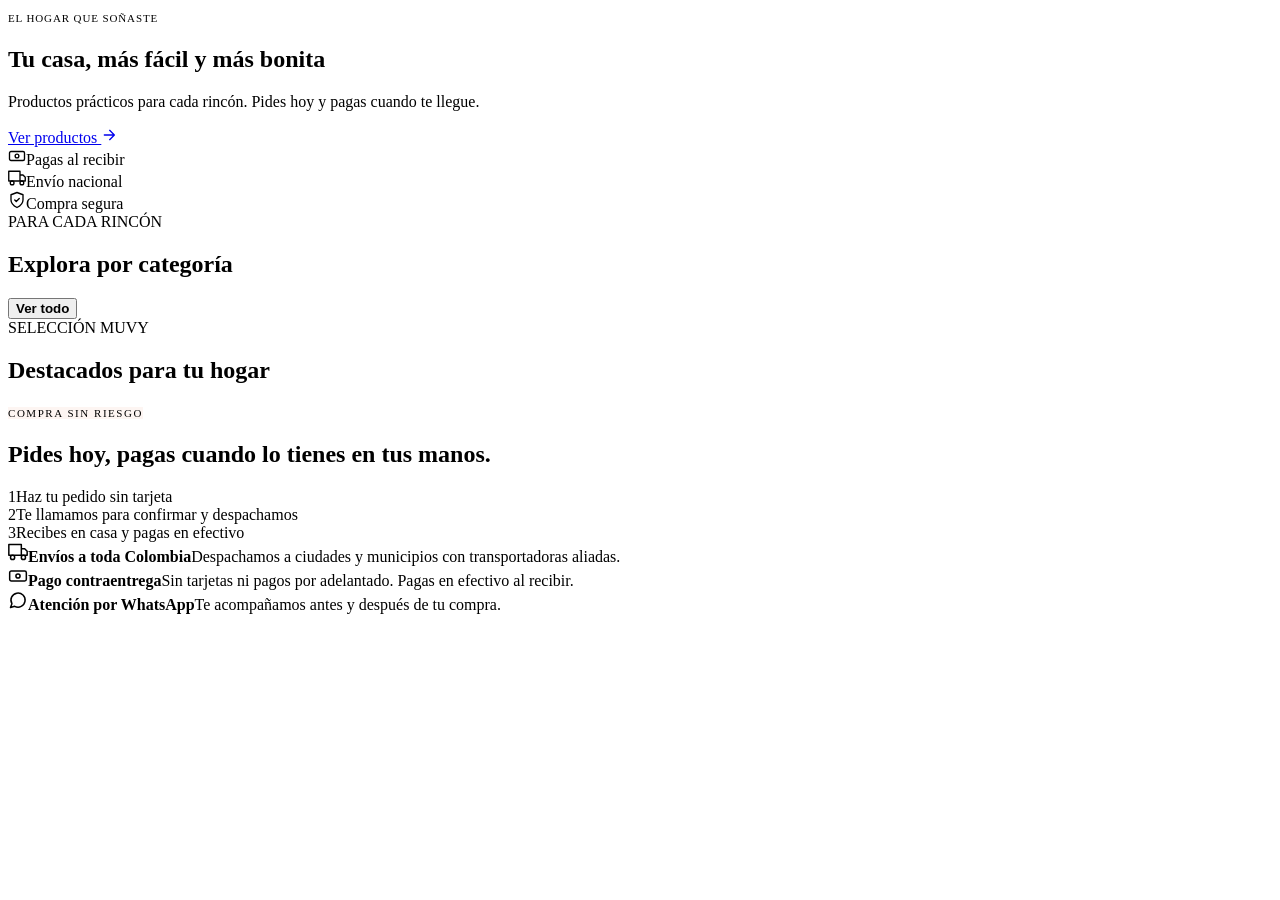
==== public/index.html @ c5ac5cd5 "Decoración de Navidad Guirnalda de luces, nieve suave, esferas y árbol en la portada, sección de reg" ====
<!doctype html>
<html lang="es">
<head>
  <meta charset="utf-8">
  <meta name="viewport" content="width=device-width, initial-scale=1, viewport-fit=cover">
  <meta name="theme-color" content="#9A4430">
  <link rel="icon" href="/assets/favicon.svg" type="image/svg+xml">
  <link rel="preconnect" href="https://fonts.googleapis.com">
  <link rel="preconnect" href="https://fonts.gstatic.com" crossorigin>
  <link href="https://fonts.googleapis.com/css2?family=Manrope:wght@300;400;500;600;700;800&display=swap" rel="stylesheet">
  <link rel="stylesheet" href="/assets/styles.css?v=3">
  <title>MUVY · Tu casa, más fácil y más bonita</title>
  <meta name="description" content="MUVY: productos para el hogar con pago contraentrega y envíos a toda Colombia.">
</head>
<body data-page="home">
  <div id="header"></div>
  <main class="wrap">
    <section class="hero">
      <div id="hero-art"></div>
      <div class="hero-card">
        <span class="pill pill-blush" id="hero-pill" style="align-self:flex-start;letter-spacing:.08em;font-size:11px">EL HOGAR QUE SOÑASTE</span>
        <h1>Tu casa, más fácil y más bonita</h1>
        <p>Productos prácticos para cada rincón. Pides hoy y pagas cuando te llegue.</p>
        <a class="btn btn-primary" href="#productos">Ver productos <svg width="16" height="16" viewBox="0 0 24 24" fill="none" stroke="currentColor" stroke-width="2" stroke-linecap="round" stroke-linejoin="round" aria-hidden="true"><path d="M5 12h14M13 5l7 7-7 7"/></svg></a>
      </div>
    </section>

    <div class="perks">
      <div class="perk"><span class="perk-ico"><svg width="18" height="18" viewBox="0 0 24 24" fill="none" stroke="currentColor" stroke-width="1.8" aria-hidden="true"><rect x="2" y="6" width="20" height="12" rx="2"/><circle cx="12" cy="12" r="2.5"/></svg></span>Pagas al recibir</div>
      <div class="perk"><span class="perk-ico"><svg width="18" height="18" viewBox="0 0 24 24" fill="none" stroke="currentColor" stroke-width="1.8" stroke-linejoin="round" aria-hidden="true"><path d="M1 3h15v13H1zM16 8h4l3 3v5h-7"/><circle cx="5.5" cy="18.5" r="2.5"/><circle cx="18.5" cy="18.5" r="2.5"/></svg></span>Envío nacional</div>
      <div class="perk"><span class="perk-ico"><svg width="18" height="18" viewBox="0 0 24 24" fill="none" stroke="currentColor" stroke-width="1.8" stroke-linecap="round" stroke-linejoin="round" aria-hidden="true"><path d="M12 22s8-4 8-10V5l-8-3-8 3v7c0 6 8 10 8 10z"/><path d="m9 12 2 2 4-4"/></svg></span>Compra segura</div>
    </div>

    <section class="section">
      <div class="section-head">
        <div><span class="eyebrow">PARA CADA RINCÓN</span><h2>Explora por categoría</h2></div>
        <button class="chip" id="show-all" style="color:var(--clay);font-weight:700">Ver todo</button>
      </div>
      <div class="cats" id="cats"></div>
    </section>

    <section class="section" id="deal"></section>

    <section class="section" id="xmas-gifts" hidden>
      <a class="xmas-gifts" href="/catalogo">
        <span class="eyebrow">REGALOS DE NAVIDAD</span>
        <h2>Este año, regala algo que de verdad usen.</h2>
        <p>Detalles prácticos y bonitos para la casa de los que más quieres. Llegan a su puerta y se pagan al recibir.</p>
        <span class="btn">Ver ideas de regalo <svg width="16" height="16" viewBox="0 0 24 24" fill="none" stroke="currentColor" stroke-width="2" stroke-linecap="round" stroke-linejoin="round" aria-hidden="true"><path d="M5 12h14M13 5l7 7-7 7"/></svg></span>
        <svg class="bow" viewBox="0 0 100 90" aria-hidden="true"><rect x="12" y="38" width="76" height="50" rx="8" fill="#9A4430"/><rect x="6" y="28" width="88" height="16" rx="6" fill="#B4583F"/><rect x="44" y="28" width="12" height="60" fill="#E0A458"/><path d="M50 28 C38 6 18 10 26 24 C30 30 44 30 50 28 Z" fill="#E0A458"/><path d="M50 28 C62 6 82 10 74 24 C70 30 56 30 50 28 Z" fill="#E0A458"/><circle cx="50" cy="27" r="5" fill="#C98A3E"/></svg>
      </a>
    </section>

    <section class="section" id="productos">
      <div class="section-head">
        <div><span class="eyebrow" id="grid-eyebrow">SELECCIÓN MUVY</span><h2>Destacados para tu hogar</h2></div>
        <span class="pill pill-sand" id="grid-count"></span>
      </div>
      <div class="grid" id="featured"></div>
    </section>

    <section class="section">
      <div class="dark-block">
        <span class="pill" style="align-self:flex-start;background:rgba(242,185,164,.14);color:var(--clay-soft);font-size:11px;letter-spacing:.14em">COMPRA SIN RIESGO</span>
        <h2>Pides hoy, pagas cuando lo tienes en tus manos.</h2>
        <div class="step-pill"><span class="step-num">1</span>Haz tu pedido sin tarjeta</div>
        <div class="step-pill"><span class="step-num">2</span>Te llamamos para confirmar y despachamos</div>
        <div class="step-pill"><span class="step-num">3</span>Recibes en casa y pagas en efectivo</div>
      </div>
    </section>

    <section class="section" id="reviews" hidden>
      <div class="section-head" style="align-items:flex-start;flex-direction:column;gap:4px">
        <span style="display:flex;align-items:center;gap:6px;font-size:12px;color:var(--text)" id="reviews-avg"></span>
        <h2>Lo que dicen nuestros clientes</h2>
      </div>
      <div class="reviews-row" id="reviews-row"></div>
    </section>

    <section class="section">
      <div class="sand-block">
        <div class="info-row"><span class="ico-circle lg"><svg width="20" height="20" viewBox="0 0 24 24" fill="none" stroke="currentColor" stroke-width="1.8" stroke-linejoin="round" aria-hidden="true"><path d="M1 3h15v13H1zM16 8h4l3 3v5h-7"/><circle cx="5.5" cy="18.5" r="2.5"/><circle cx="18.5" cy="18.5" r="2.5"/></svg></span><span><b>Envíos a toda Colombia</b><span>Despachamos a ciudades y municipios con transportadoras aliadas.</span></span></div>
        <div class="info-row"><span class="ico-circle lg olive"><svg width="20" height="20" viewBox="0 0 24 24" fill="none" stroke="currentColor" stroke-width="1.8" aria-hidden="true"><rect x="2" y="6" width="20" height="12" rx="2"/><circle cx="12" cy="12" r="2.5"/></svg></span><span><b>Pago contraentrega</b><span>Sin tarjetas ni pagos por adelantado. Pagas en efectivo al recibir.</span></span></div>
        <div class="info-row"><span class="ico-circle lg"><svg width="20" height="20" viewBox="0 0 24 24" fill="none" stroke="currentColor" stroke-width="1.8" stroke-linejoin="round" aria-hidden="true"><path d="M3 21l1.7-4.6A8.5 8.5 0 1 1 8 19.6z"/></svg></span><span><b>Atención por WhatsApp</b><span>Te acompañamos antes y después de tu compra.</span></span></div>
      </div>
    </section>
  </main>
  <div id="footer"></div>
  <script src="/assets/config.js?v=3"></script>
  <script src="/assets/art.js?v=3"></script>
  <script src="/assets/content.js?v=3"></script>
  <script src="/assets/app.js?v=3"></script>
</body>
</html>
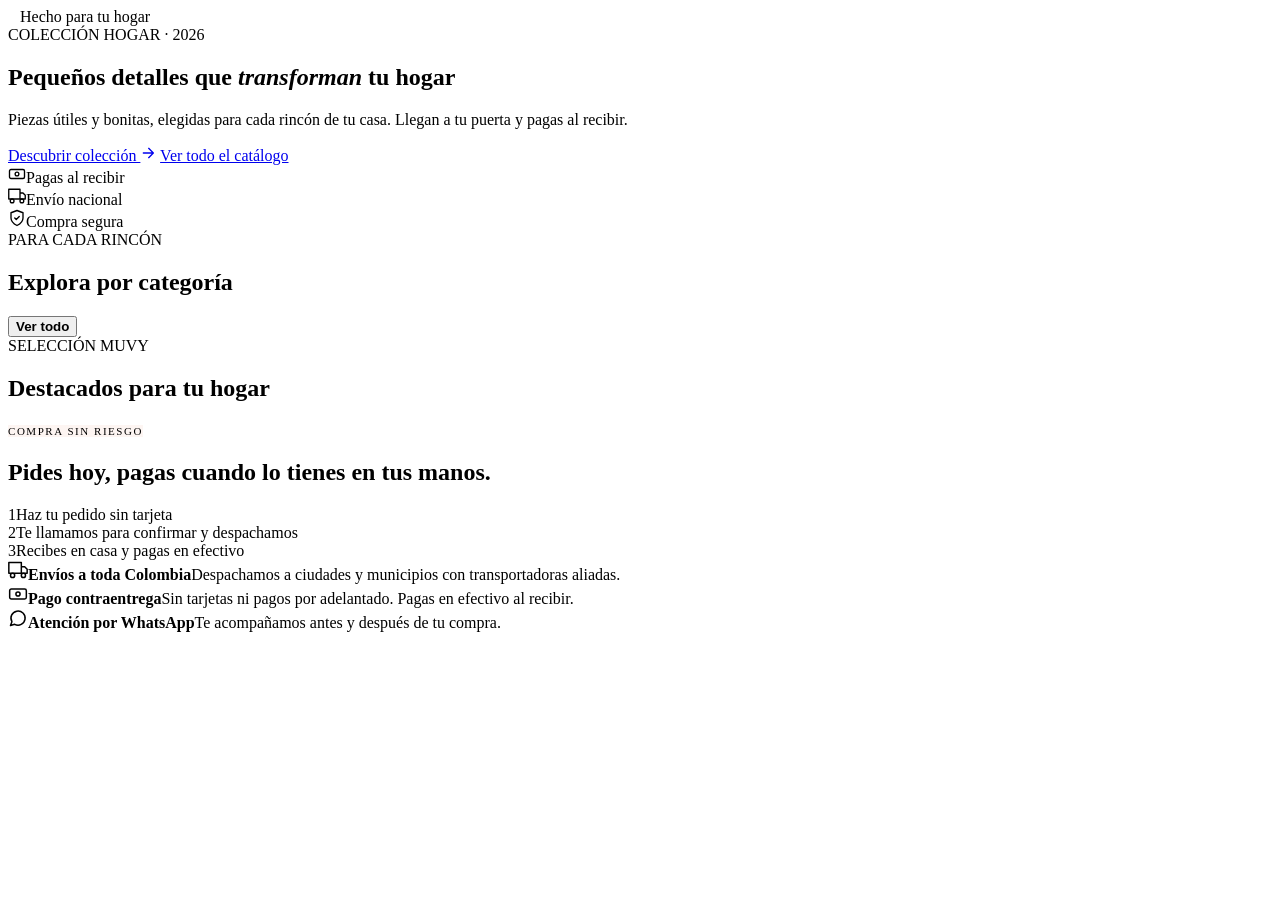
==== commit 7ef1b1f7: "Nueva portada: collage de productos y texto más elegante Co-Authored-By: Claude Opus 5.5 <noreply@an" ====
--- a/public/index.html
+++ b/public/index.html
@@ -8,7 +8,7 @@
   <link rel="preconnect" href="https://fonts.googleapis.com">
   <link rel="preconnect" href="https://fonts.gstatic.com" crossorigin>
   <link href="https://fonts.googleapis.com/css2?family=Manrope:wght@300;400;500;600;700;800&display=swap" rel="stylesheet">
-  <link rel="stylesheet" href="/assets/styles.css?v=3">
+  <link rel="stylesheet" href="/assets/styles.css?v=4">
   <title>MUVY · Tu casa, más fácil y más bonita</title>
   <meta name="description" content="MUVY: productos para el hogar con pago contraentrega y envíos a toda Colombia.">
 </head>
@@ -16,12 +16,22 @@
   <div id="header"></div>
   <main class="wrap">
     <section class="hero">
-      <div id="hero-art"></div>
+      <div class="hero-collage" aria-hidden="true">
+        <span class="hc-ring"></span>
+        <span class="hc-arch-line"></span>
+        <img class="hc-arch" src="/assets/img/cubo-tulipanes.jpg" alt="">
+        <img class="hc-dot hc-dot-1" src="/assets/img/espejo.jpg" alt="">
+        <img class="hc-dot hc-dot-2" src="/assets/img/almohada.jpg" alt="">
+        <span class="hc-chip"><i></i>Hecho para tu hogar</span>
+      </div>
       <div class="hero-card">
-        <span class="pill pill-blush" id="hero-pill" style="align-self:flex-start;letter-spacing:.08em;font-size:11px">EL HOGAR QUE SOÑASTE</span>
-        <h1>Tu casa, más fácil y más bonita</h1>
-        <p>Productos prácticos para cada rincón. Pides hoy y pagas cuando te llegue.</p>
-        <a class="btn btn-primary" href="#productos">Ver productos <svg width="16" height="16" viewBox="0 0 24 24" fill="none" stroke="currentColor" stroke-width="2" stroke-linecap="round" stroke-linejoin="round" aria-hidden="true"><path d="M5 12h14M13 5l7 7-7 7"/></svg></a>
+        <span class="hero-eyebrow" id="hero-pill">COLECCIÓN HOGAR · 2026</span>
+        <h1>Pequeños detalles que <em>transforman</em> tu hogar</h1>
+        <p>Piezas útiles y bonitas, elegidas para cada rincón de tu casa. Llegan a tu puerta y pagas al recibir.</p>
+        <div class="hero-actions">
+          <a class="btn btn-primary" href="#productos">Descubrir colección <svg width="16" height="16" viewBox="0 0 24 24" fill="none" stroke="currentColor" stroke-width="2" stroke-linecap="round" stroke-linejoin="round" aria-hidden="true"><path d="M5 12h14M13 5l7 7-7 7"/></svg></a>
+          <a class="hero-link" href="/catalogo">Ver todo el catálogo</a>
+        </div>
       </div>
     </section>
 
@@ -86,9 +96,9 @@
     </section>
   </main>
   <div id="footer"></div>
-  <script src="/assets/config.js?v=3"></script>
+  <script src="/assets/config.js?v=4"></script>
   <script src="/assets/art.js?v=3"></script>
   <script src="/assets/content.js?v=3"></script>
-  <script src="/assets/app.js?v=3"></script>
+  <script src="/assets/app.js?v=5"></script>
 </body>
 </html>
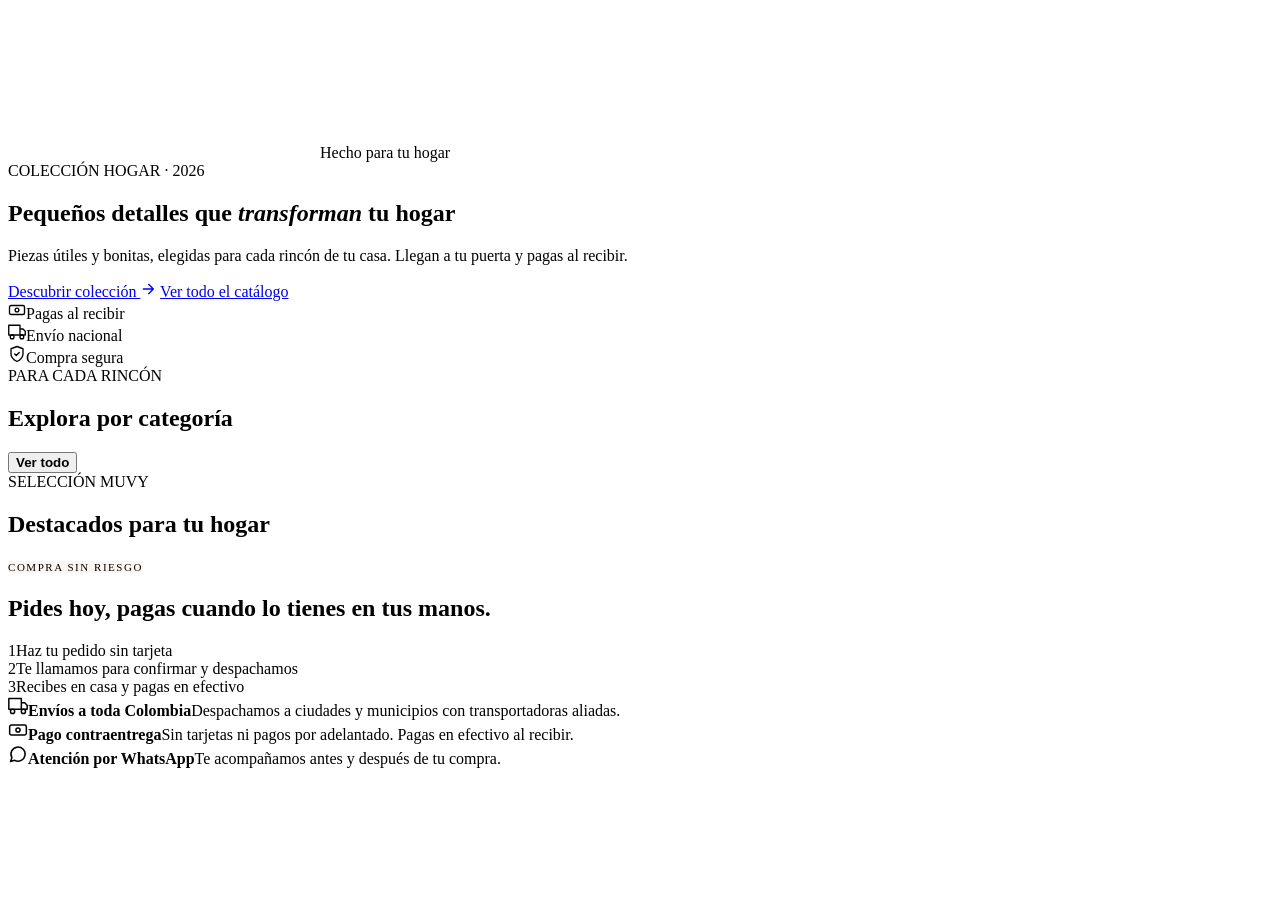
==== commit 00a697e3: "Video animado de un hogar en la portada Animación propia (10 s en bucle) de una sala con la paleta d" ====
--- a/public/index.html
+++ b/public/index.html
@@ -8,7 +8,7 @@
   <link rel="preconnect" href="https://fonts.googleapis.com">
   <link rel="preconnect" href="https://fonts.gstatic.com" crossorigin>
   <link href="https://fonts.googleapis.com/css2?family=Manrope:wght@300;400;500;600;700;800&display=swap" rel="stylesheet">
-  <link rel="stylesheet" href="/assets/styles.css?v=4">
+  <link rel="stylesheet" href="/assets/styles.css?v=7">
   <title>MUVY · Tu casa, más fácil y más bonita</title>
   <meta name="description" content="MUVY: productos para el hogar con pago contraentrega y envíos a toda Colombia.">
 </head>
@@ -19,9 +19,9 @@
       <div class="hero-collage" aria-hidden="true">
         <span class="hc-ring"></span>
         <span class="hc-arch-line"></span>
-        <img class="hc-arch" src="/assets/img/cubo-tulipanes.jpg" alt="">
-        <img class="hc-dot hc-dot-1" src="/assets/img/espejo.jpg" alt="">
-        <img class="hc-dot hc-dot-2" src="/assets/img/almohada.jpg" alt="">
+        <video class="hc-arch" autoplay muted loop playsinline preload="auto" poster="/assets/video/hogar-poster.jpg" aria-hidden="true"><source src="/assets/video/hogar.mp4" type="video/mp4"></video>
+        <img class="hc-dot hc-dot-1" src="/assets/img/timbre.png" alt="">
+        <img class="hc-dot hc-dot-2" src="https://d39ru7awumhhs2.cloudfront.net/colombia/products/1619707/1736478919WhatsApp%20Image%202025-01-09%20at%2010.09.03%20PM.jpeg" alt="">
         <span class="hc-chip"><i></i>Hecho para tu hogar</span>
       </div>
       <div class="hero-card">
@@ -97,8 +97,8 @@
   </main>
   <div id="footer"></div>
   <script src="/assets/config.js?v=4"></script>
-  <script src="/assets/art.js?v=3"></script>
+  <script src="/assets/art.js?v=4"></script>
   <script src="/assets/content.js?v=3"></script>
-  <script src="/assets/app.js?v=5"></script>
+  <script src="/assets/app.js?v=20"></script>
 </body>
 </html>
